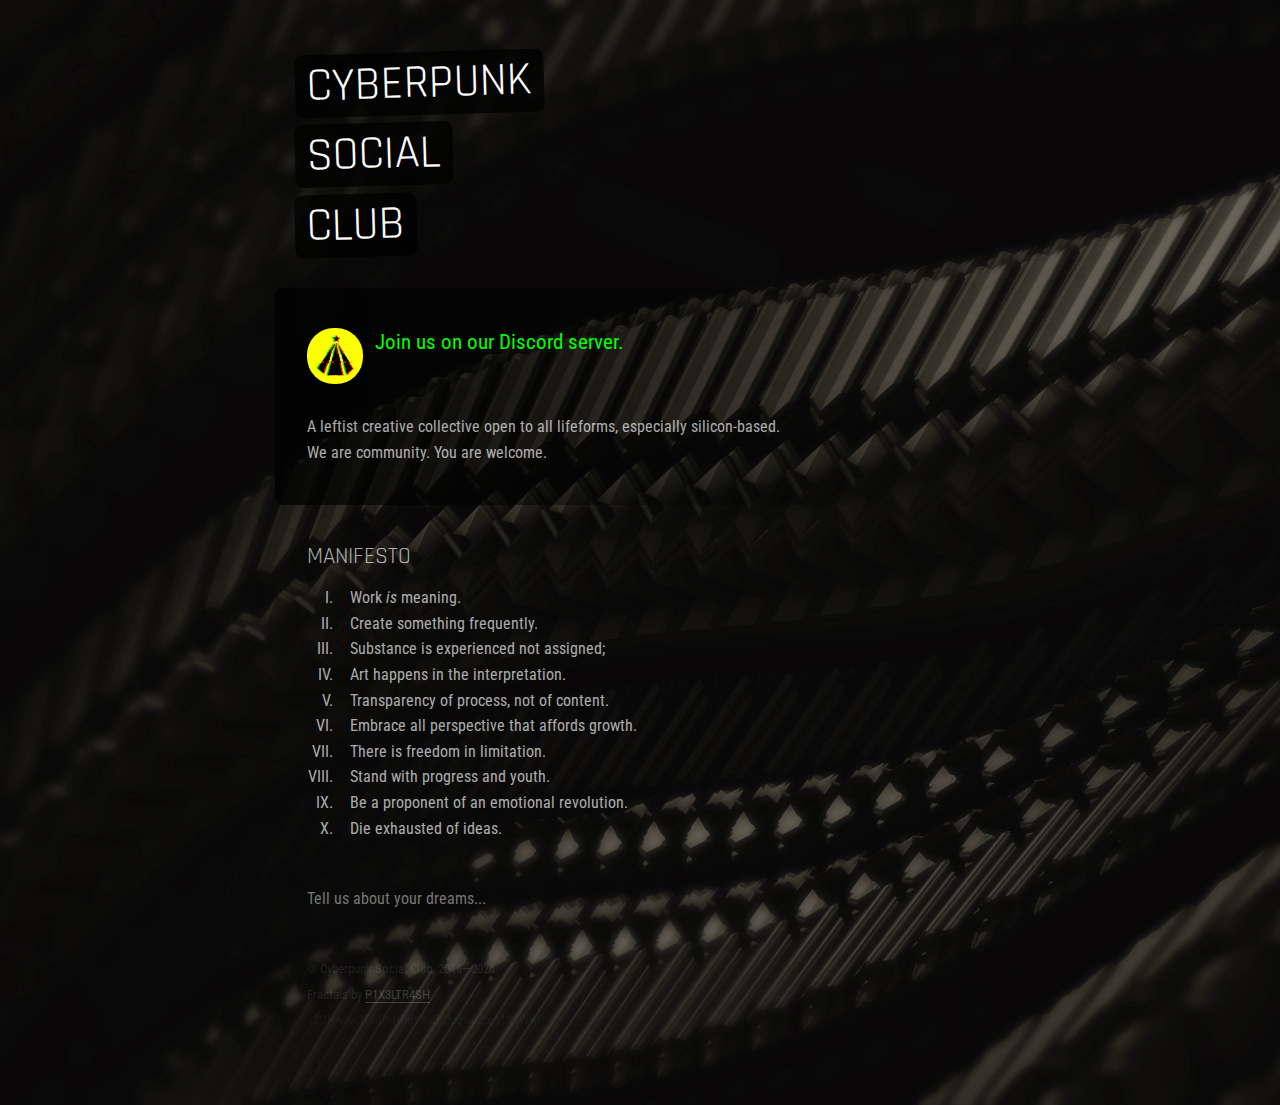
==== index.html @ ff212b3e "Stylized title (because I like it). Better shop URL." ====
<!DOCTYPE html>
<!--
   ██████╗██╗   ██╗██████╗ ███████╗██████╗ ██████╗ ██╗   ██╗███╗   ██╗██╗  ██╗
  ██╔════╝╚██╗ ██╔╝██╔══██╗██╔════╝██╔══██╗██╔══██╗██║   ██║████╗  ██║██║ ██╔╝
  ██║      ╚████╔╝ ██████╔╝█████╗  ██████╔╝██████╔╝██║   ██║██╔██╗ ██║█████╔╝
  ██║       ╚██╔╝  ██╔══██╗██╔══╝  ██╔══██╗██╔═══╝ ██║   ██║██║╚██╗██║██╔═██╗
  ╚██████╗   ██║   ██████╔╝███████╗██║  ██║██║     ╚██████╔╝██║ ╚████║██║  ██╗
  ╚═════╝   ╚═╝   ╚═════╝ ╚══════╝╚═╝  ╚═╝╚═╝      ╚═════╝ ╚═╝  ╚═══╝╚═╝  ╚═╝
  ███████╗ ██████╗  ██████╗██╗ █████╗ ██╗
  ██╔════╝██╔═══██╗██╔════╝██║██╔══██╗██║
  ███████╗██║   ██║██║     ██║███████║██║
  ╚════██║██║   ██║██║     ██║██╔══██║██║
  ███████║╚██████╔╝╚██████╗██║██║  ██║███████╗
  ╚══════╝ ╚═════╝  ╚═════╝╚═╝╚═╝  ╚═╝╚══════╝
  ██████╗██╗     ██╗   ██╗██████╗
  ██╔════╝██║     ██║   ██║██╔══██╗
  ██║     ██║     ██║   ██║██████╔╝
  ██║     ██║     ██║   ██║██╔══██╗
  ╚██████╗███████╗╚██████╔╝██████╔╝
  ╚═════╝╚══════╝ ╚═════╝ ╚═════╝ -->
<html lang="en">
  <head>
    <meta charset="utf-8" />
    <meta name="viewport" content="width=device-width, initial-scale=1" />
    <meta http-equiv="X-UA-Compatible" content="IE=edge,chrome=1" />
    <meta
      name="description"
      content="An infamous high-tech low-life art collective."
    />
    <meta property="og:title" content="Cyberpunk Social Club" />
    <meta
      property="og:description"
      content="A leftist creative community with some of the friendliest nerds and weirdos on this planet."
    />
    <meta
      property="og:image"
      content="https://cyberpunks.neocities.org/images/cyberpunksocial.club.png"
    />
    <meta property="og:type" content="website" />
    <meta name="twitter:card" content="summary_large_image" />
    <meta name="twitter:site" content="@cyberpunksocial" />
    <meta name="twitter:creator" content="@notdestru" />

    <title>cﾘ乃乇尺ｱu刀ズ 丂ocﾉﾑﾚ cﾚu乃</title>

    <style>
      *:focus {
        outline: none;
      }

      a {
        color: white;
        display: inline-block;
        text-decoration: none;
      }

      a:hover {
        color: #0f0;
        text-decoration: none;
      }

      html,
      body {
        margin: 0;
        min-height: 100%;
        overflow-x: hidden;
      }

      body {
        background-color: black;
        color: rgba(255, 255, 255, 0.666);
        font-family: "Roboto Condensed", sans-serif;
        font-size: 16px;
        line-height: 1.6em;
      }

      p,
      ul,
      h2,
      h3 {
        margin: 1.5rem 0;
      }

      footer {
        color: rgba(255, 255, 255, 0.1);
        font-size: 13px;
        padding-bottom: 3rem;
      }

      .sticker {
        background-color: rgba(0, 0, 0, 0.75);
        color: white;
        display: inline-block;
        padding: 0.5rem 0.75rem;
        margin-left: -0.77rem;
        margin-top: 0.5rem;
        transform: rotate(-1.666deg);
      }

      h1 {
        font-family: "Rajdhani", sans-serif;
        font-size: 47px;
        font-weight: 400;
        line-height: 1em;
        margin-top: 1.25rem;
        text-transform: uppercase;
        word-spacing: 100vw;
      }

      h1 a {
        color: #0f0;
      }

      h1 .blink:hover {
        background-color: #0f0;
      }

      h1 .blink:hover a {
        color: #000;
      }

      h1 .sticker:last-child {
        transition: opacity 0.666s ease-in-out;
      }

      h2 a {
        border-bottom: solid 1px white;
        line-height: 1em;
      }

      h2,
      h3 {
        font-family: "Rajdhani", sans-serif;
        line-height: 0.5rem;
        font-weight: 400;
      }

      h2,
      h3 {
        font-size: 23px;
        text-transform: uppercase;
      }

      h3 {
        font-size: 21px;
      }

      p {
        max-width: 480px;
      }

      ul.roman {
        list-style-type: upper-roman;
      }

      #app {
        background-position: center center;
        background-repeat: no-repeat;
        background-size: cover;
        opacity: 0;
        transition: opacity 0.666s ease-in-out;
        min-width: 100vw;
        min-height: 100vh;
      }

      #bitcoin {
        color: rgba(255, 255, 255, 0.05);
        white-space: nowrap;
      }

      #contact input,
      .call-to-action,
      .content-block.highlight,
      .sticker {
        border-radius: 8px;
      }

      #contact input {
        background: transparent;
        border: none;
        border-left: solid 16px transparent;
        color: rgba(255, 255, 255, 0.666);
        cursor: pointer;
        display: inline;
        font-family: "Roboto Condensed", sans-serif;
        font-size: 16px;
        margin: 0;
        margin-bottom: 1rem;
        padding: 16px;
        position: relative;
        top: -16px;
        left: -32px;
      }

      #contact input[type="text"]:focus::placeholder {
        color: rgba(0, 0, 0, 0.666);
      }

      #contact input[type="text"]:focus {
        background: linear-gradient(
          to right,
          rgba(0, 255, 0, 1),
          rgba(0, 0, 0, 0)
        );
        border-color: #0f0;
        color: black;
      }

      #contact input[type="text"] {
        min-width: 200px;
        width: 100%;
      }

      #contact input.transmitting::placeholder {
        font-style: italic;
      }

      #copyright-symbol {
        display: inline-block;
        transform: scaleX(-1);
      }

      #loading {
        background-image: url("[data-uri]");
        background-repeat: no-repeat;
        background-position: 35px 34px;
        left: 50%;
        position: absolute;
        top: 50%;
        transform: translateX(-50%) translateY(-50%);
        transition: opacity 0.333s ease-in-out;
      }

      #logo {
        background-color: #ff0;
        background-position: center center;
        background-repeat: no-repeat;
        border-radius: 48%;
        float: left;
        margin-top: 1.5rem;
        margin-right: 0.75rem;
        height: 48px;
        text-align: center;
        padding: 4px;
        width: 48px;
      }

      #logo.glitched {
        background-image: url("images/csc-glitched.gif");
      }

      #logo.qrcode {
        background-image: url("images/csc-qrcode.png");
        background-size: 36px 36px;
      }

      #manifesto ul {
        padding-left: 0;
        position: relative;
        left: 30px;
      }

      #manifesto li {
        padding-left: 0.8em;
      }

      .blink-container {
        position: absolute;
        z-index: 666;
      }

      .blink {
        opacity: 0;
        transition: opacity 0.666s ease-in-out;
        position: absolute;
      }

      #online {
        color: #ff0;
        display: block;
        opacity: 0;
        margin-top: 0.4rem;
        font-size: 90%;
        text-transform: uppercase;
        transition: opacity 1s ease-out;
      }

      #wrapper {
        margin: auto;
        max-width: 666px;
        padding: 1.5rem;
      }

      .copyright {
        display: inline-block;
        transform: scaleX(-1);
        -moz-transform: scaleX(-1);
      }

      footer a {
        border-bottom: solid 1px white;
        line-height: 0.95rem;
      }

      .call-to-action {
        color: #0f0;
        display: inline-block;
        font-size: 17px;
        left: -4px;
        padding: 2px 4px;
        position: relative;
      }

      footer a {
        border-color: rgba(255, 255, 255, 0.2);
        color: rgba(255, 255, 255, 0.2);
      }

      footer a:hover,
      h2 a:hover,
      .call-to-action:hover {
        background-color: #0f0;
        color: black;
      }

      .highlight .call-to-action {
        font-size: 21px;
      }

      .content-block {
        margin: 3rem 0;
      }

      .content-block.highlight {
        background: linear-gradient(
          to right,
          rgba(0, 0, 0, 0.75),
          rgba(0, 0, 0, 0)
        );
        padding: 16px 0 16px 32px;
        position: relative;
        left: -32px;
        margin-top: 0;
      }

      @media all and (max-width: 550px) {
        ul.roman li {
          padding-left: 8px;
        }
      }

      @media all and (max-width: 375px) {
        #logo {
          display: none;
        }
      }

      body::-webkit-scrollbar {
        color: rgba(0, 0, 0, 0.3);
        width: 0.5em;
      }

      body::-webkit-scrollbar-track {
        background-color: rgba(255, 255, 255, 0.1);
      }

      body::-webkit-scrollbar-thumb {
        background-color: rgba(0, 0, 0, 1);
      }

      .lds-ring {
        display: inline-block;
        position: relative;
        width: 120px;
        height: 120px;
      }
      .lds-ring div {
        box-sizing: border-box;
        display: block;
        position: absolute;
        width: 116px;
        height: 116px;
        margin: 8px;
        border: 8px solid #0f0;
        border-radius: 50%;
        animation: lds-ring 1.2s cubic-bezier(0.5, 0, 0.5, 1) infinite;
        border-color: #0f0 transparent transparent transparent;
      }
      .lds-ring div:nth-child(1) {
        animation-delay: -0.45s;
      }
      .lds-ring div:nth-child(2) {
        animation-delay: -0.3s;
      }
      .lds-ring div:nth-child(3) {
        animation-delay: -0.15s;
      }
      @keyframes lds-ring {
        0% {
          transform: rotate(0deg);
        }
        100% {
          transform: rotate(360deg);
        }
      }
    </style>

    <link rel="shortcut icon" type="image/png" href="images/csc.png" />
    <link
      rel="stylesheet"
      href="https://fonts.googleapis.com/css?family=Roboto+Condensed|Rajdhani"
      crossorigin="anonymous"
    />
  </head>
  <body>
    <div id="loading">
      <div class="lds-ring">
        <div></div>
        <div></div>
        <div></div>
        <div></div>
      </div>
    </div>
    <div id="app">
      <div id="wrapper">
        <article>
          <h1>
            <span class="sticker">Cyberpunk</span>
            <span class="sticker">Social</span>
            <div class="blink-container">
              <span class="sticker blink" id="club">Club</span>
              <!--
              <span class="sticker blink" id="merch"
                ><a
                  href=""
                  title="Cyberpunk Social Merch"
                  >Merch</a
                ></span
              >-->
            </div>
            <span class="sticker" id="background">Club</span>
          </h1>

          <div id="discord" class="content-block highlight">
            <a
              class="glitched"
              id="logo"
              href="https://discord.gg/yYjap5d"
              title="Join our community."
            ></a>

            <p>
              <a
                class="call-to-action"
                href="https://discord.gg/yYjap5d"
                title="Join us on our Discord server."
              >
                Join us on our Discord server.
              </a>
              <span id="online"
                ><span id="discord-count"></span> Punks Online</span
              >
            </p>

            <p>
              A leftist creative collective open to all lifeforms, especially
              silicon-based. We are community. You are welcome.
            </p>
          </div>

          <div id="manifesto" class="content-block">
            <h2>Manifesto</h2>
            <ul class="roman">
              <li>Work <i>is</i> meaning.</li>
              <li>Create something frequently.</li>
              <li>Substance is experienced not assigned;</li>
              <li>Art happens in the interpretation.</li>
              <li>Transparency of process, not of content.</li>
              <li>Embrace all perspective that affords growth.</li>
              <li>There is freedom in limitation.</li>
              <li>Stand with progress and youth.</li>
              <li>Be a proponent of an emotional revolution.</li>
              <li>Die exhausted of ideas.</li>
            </ul>
          </div>

          <form id="contact">
            <input type="text" placeholder="Tell us about your dreams..." />
          </form>
        </article>

        <footer>
          <div>
            <span id="copyright-symbol">&copy;</span>
            Cyberpunk Social Club, <span id="copyleft-years"></span>.<br />
            Fractals by
            <a href="https://p1x3ltr4sh.deviantart.com">P1X3LTR4SH</a>.
          </div>

          <div id="bitcoin">12GHwbwJTGtmHBeY6aQr2pqwuZ5m19SWwG</div>
        </footer>
      </div>
    </div>
    <script>
      const CONSULTATION = [
        "How does that make you feel?",
        "Why do you think that is?",
        "Do you usually feel this way?",
        "Do you think that says something about you?",
        "How can you be so sure?",
        "How would you respond if you were me?",
        "That is interesting.",
        "You already know what I am going to say next.",
        "Ok.",
        "That's fascinating.",
        "How interesting.",
        "Why?",
        "How?",
        "What?",
        "Hmm...",
        "Why is that?",
        "We don't understand.",
        "Can you repeat that, please.",
        "Ok, sure.",
        "Sure.",
        "We're listening.",
        "Do go on.",
        "Ok, continue.",
        "Please continue.",
        "Tell us more.",
        "Please tell us more.",
      ];

      function messageDiscord(message) {
        const url =
          "https://discord.com/api/webhooks/890484561333587968/WBGXjYxa4qDZgPh4UFjNTXs6RT0pPI1kgjrwGbwWd0gM4YKgQGLlI-AnENIb8iTwmutx";
        const params = {
          body: JSON.stringify({ content: message }),
          headers: {
            "Content-Type": "application/json",
          },
          method: "POST",
        };

        fetch(url, params).then();
      }

      function checkDiscord(callback) {
        const xobj = new XMLHttpRequest();
        xobj.open(
          "GET",
          "https://discordapp.com/api/guilds/160320676580818951/widget.json",
          true
        );
        xobj.onreadystatechange = function () {
          if (xobj.readyState == 4 && xobj.status == "200") {
            callback(xobj.responseText);
          }
        };
        xobj.send();
      }

      document.addEventListener("DOMContentLoaded", function () {
        const app = document.getElementById("app");
        const background = new Image();
        const backgrounds = ["p1x3ltr4sh-optimized", "p1x3ltr4sh-4-optimized"];
        const copyleft = document.getElementById("copyleft-years");
        const currentYear = new Date().getFullYear();
        const loading = document.getElementById("loading");
        const rand =
          backgrounds[Math.floor(Math.random() * backgrounds.length)];

        let sendingMessage = false;

        app.style.backgroundImage = "url(images/" + rand + ".jpg)";
        background.src = "images/" + rand + ".jpg";
        background.onload = function () {
          copyleft.innerHTML = "2016—" + currentYear;
          app.style.opacity = 1;
          loading.style.opacity = 0;
        };

        checkDiscord(function (response) {
          const online = document.getElementById("online");
          const onlineCount = document.getElementById("discord-count");
          const json = JSON.parse(response);
          if (json.presence_count > 0) {
            onlineCount.innerHTML = json.presence_count;
            online.style.opacity = 1;
          }
        });

        const contact = document.getElementById("contact");
        const contactInput = contact.querySelector("input[type='text']");

        contact.addEventListener("submit", (e) => {
          const message = contactInput.value;
          contactInput.value = "";
          e.preventDefault();

          if (!sendingMessage && message.length > 0) {
            sendingMessage = true;

            contactInput.disabled = true;
            contactInput.placeholder = "Transmitting...";
            contactInput.classList.add("transmitting");

            setTimeout(() => {
              messageDiscord(message);
              contactInput.placeholder =
                CONSULTATION[Math.floor(Math.random() * CONSULTATION.length)];
              contactInput.disabled = false;
              contactInput.focus();
              sendingMessage = false;
              contactInput.classList.remove("transmitting");
            }, 3000);
          }
        });

        // const blinkDelay = 1750;
        // const stickerBackground = document.getElementById("background");
        // const stickerClub = document.getElementById("club");
        // const stickerMerch = document.getElementById("merch");

        // let flipSticker = false;

        // setTimeout(() => {
        //   setInterval(() => {
        //     if (stickerBackground.style.opacity !== 0)
        //       stickerBackground.style.opacity = 0;
        //     stickerClub.style.opacity = flipSticker ? 1 : 0;
        //     stickerMerch.style.opacity = flipSticker ? 0 : 1;

        //     flipSticker = !flipSticker;
        //   }, blinkDelay);
        // }, blinkDelay);
      });

      if (window.location.hostname !== "localhost") {
        (function (i, s, o, g, r, a, m) {
          i["GoogleAnalyticsObject"] = r;
          (i[r] =
            i[r] ||
            function () {
              (i[r].q = i[r].q || []).push(arguments);
            }),
            (i[r].l = 1 * new Date());
          (a = s.createElement(o)), (m = s.getElementsByTagName(o)[0]);
          a.async = 1;
          a.src = g;
          m.parentNode.insertBefore(a, m);
        })(
          window,
          document,
          "script",
          "https://www.google-analytics.com/analytics.js",
          "ga"
        );

        ga("create", "UA-139019-12", "auto");
        ga("send", "pageview");
      }
    </script>
  </body>
</html>
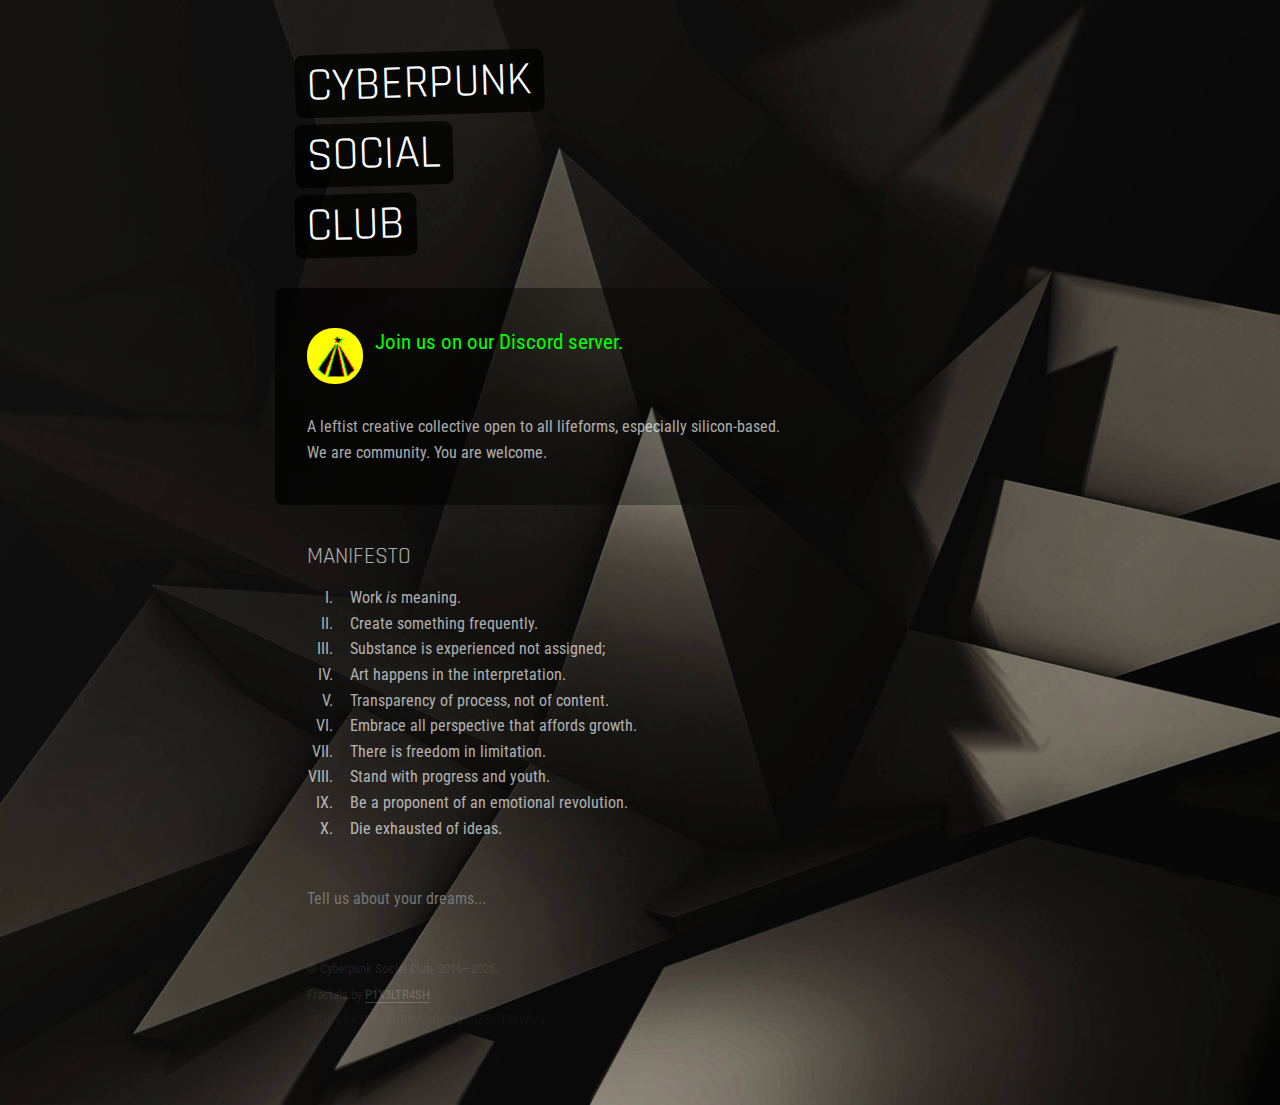
==== commit 1e5d020b: "Driving blind." ====
--- a/index.html
+++ b/index.html
@@ -429,14 +429,13 @@
             <span class="sticker">Social</span>
             <div class="blink-container">
               <span class="sticker blink" id="club">Club</span>
-              <!--
               <span class="sticker blink" id="merch"
                 ><a
                   href=""
                   title="Cyberpunk Social Merch"
                   >Merch</a
                 ></span
-              >-->
+              >
             </div>
             <span class="sticker" id="background">Club</span>
           </h1>
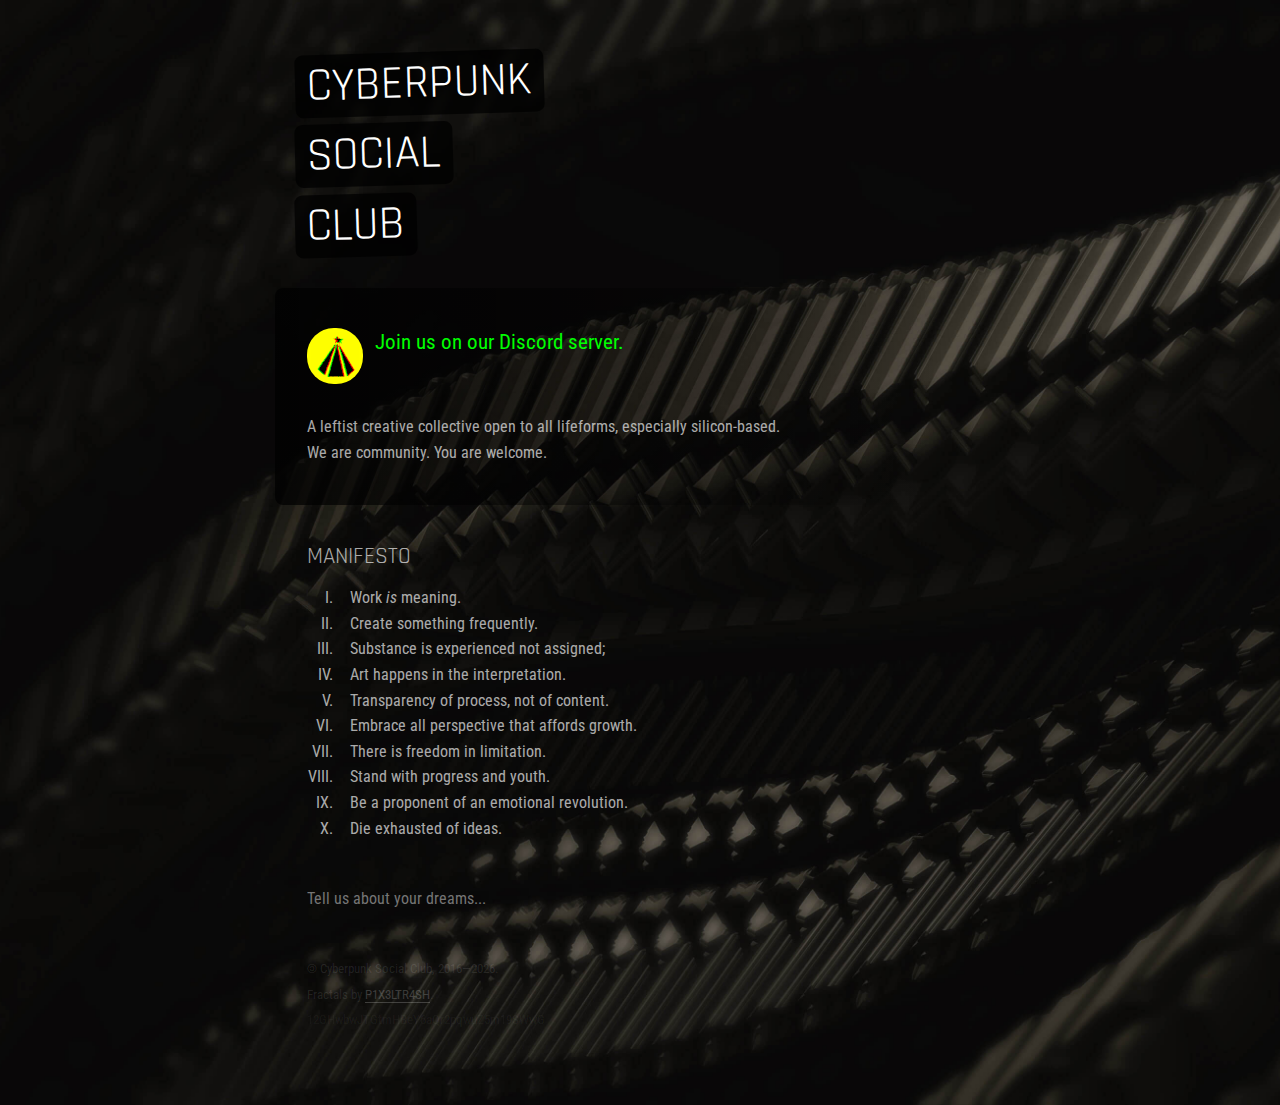
==== commit d520cd4b: "Not too bad." ====
--- a/index.html
+++ b/index.html
@@ -431,7 +431,7 @@
               <span class="sticker blink" id="club">Club</span>
               <span class="sticker blink" id="merch"
                 ><a
-                  href=""
+                  href="/shop"
                   title="Cyberpunk Social Merch"
                   >Merch</a
                 ></span
@@ -616,23 +616,23 @@
           }
         });
 
-        // const blinkDelay = 1750;
-        // const stickerBackground = document.getElementById("background");
-        // const stickerClub = document.getElementById("club");
-        // const stickerMerch = document.getElementById("merch");
-
-        // let flipSticker = false;
-
-        // setTimeout(() => {
-        //   setInterval(() => {
-        //     if (stickerBackground.style.opacity !== 0)
-        //       stickerBackground.style.opacity = 0;
-        //     stickerClub.style.opacity = flipSticker ? 1 : 0;
-        //     stickerMerch.style.opacity = flipSticker ? 0 : 1;
-
-        //     flipSticker = !flipSticker;
-        //   }, blinkDelay);
-        // }, blinkDelay);
+        const blinkDelay = 1750;
+        const stickerBackground = document.getElementById("background");
+        const stickerClub = document.getElementById("club");
+        const stickerMerch = document.getElementById("merch");
+
+        let flipSticker = false;
+
+        setTimeout(() => {
+          setInterval(() => {
+            if (stickerBackground.style.opacity !== 0)
+              stickerBackground.style.opacity = 0;
+            stickerClub.style.opacity = flipSticker ? 1 : 0;
+            stickerMerch.style.opacity = flipSticker ? 0 : 1;
+
+            flipSticker = !flipSticker;
+          }, blinkDelay);
+        }, blinkDelay);
       });
 
       if (window.location.hostname !== "localhost") {
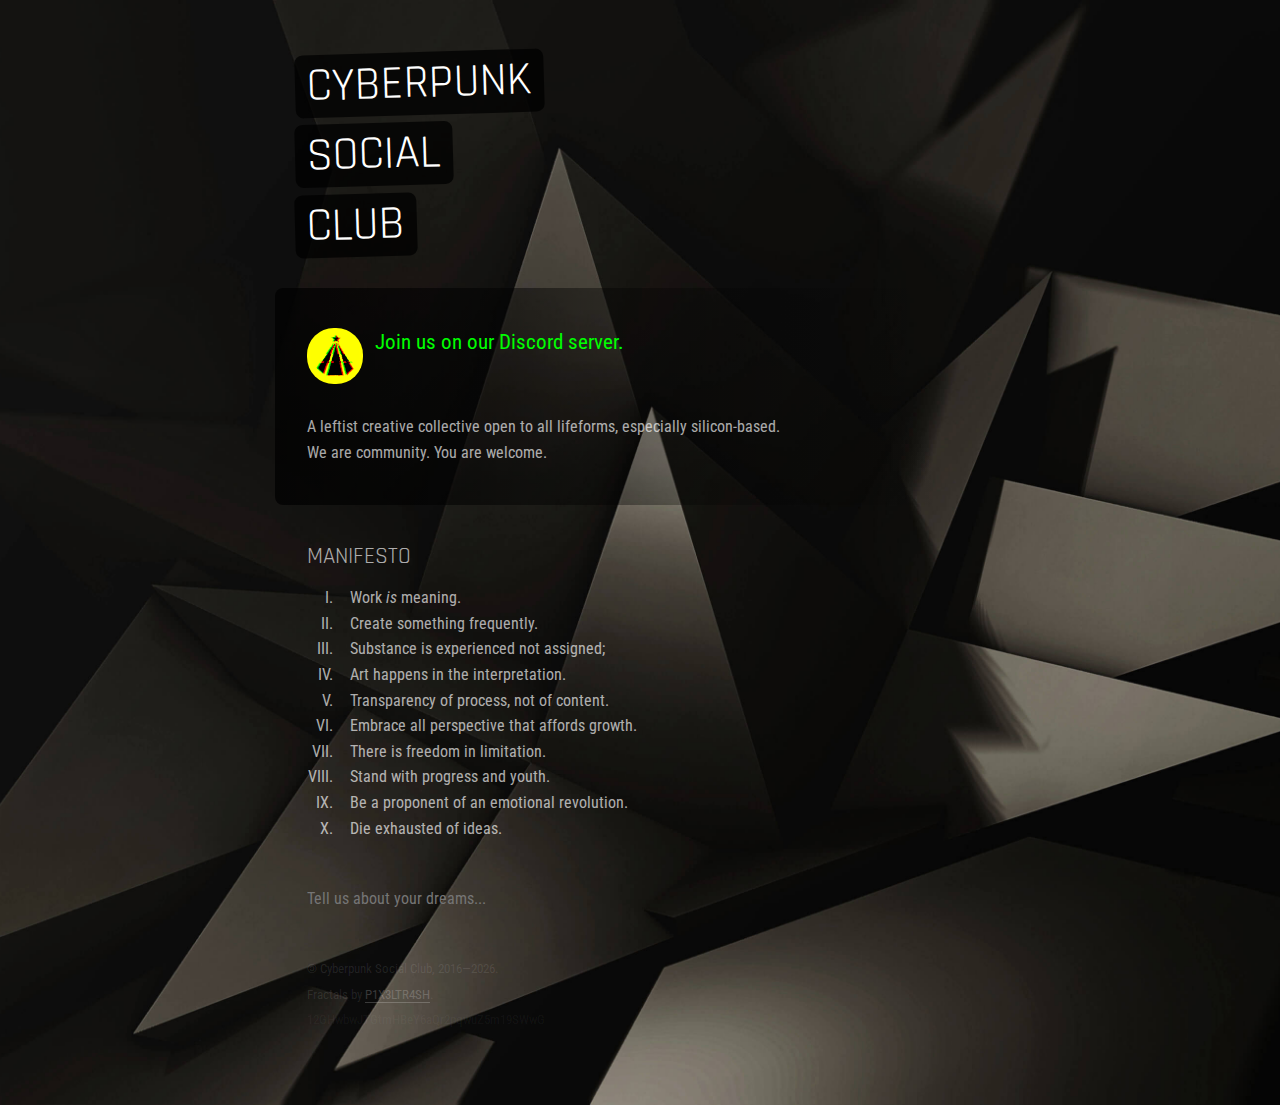
==== commit 1906af27: "Some meta tag updates and formatting." ====
--- a/index.html
+++ b/index.html
@@ -39,7 +39,7 @@
     <meta property="og:type" content="website" />
     <meta name="twitter:card" content="summary_large_image" />
     <meta name="twitter:site" content="@cyberpunksocial" />
-    <meta name="twitter:creator" content="@notdestru" />
+    <meta name="twitter:creator" content="@cyberpunksocial" />
 
     <title>cﾘ乃乇尺ｱu刀ズ 丂ocﾉﾑﾚ cﾚu乃</title>
 
@@ -429,13 +429,9 @@
             <span class="sticker">Social</span>
             <div class="blink-container">
               <span class="sticker blink" id="club">Club</span>
-              <span class="sticker blink" id="merch"
-                ><a
-                  href="/shop"
-                  title="Cyberpunk Social Merch"
-                  >Merch</a
-                ></span
-              >
+              <span class="sticker blink" id="merch">
+                <a href="/shop" title="Cyberpunk Social Merch">Merch</a>
+              </span>
             </div>
             <span class="sticker" id="background">Club</span>
           </h1>
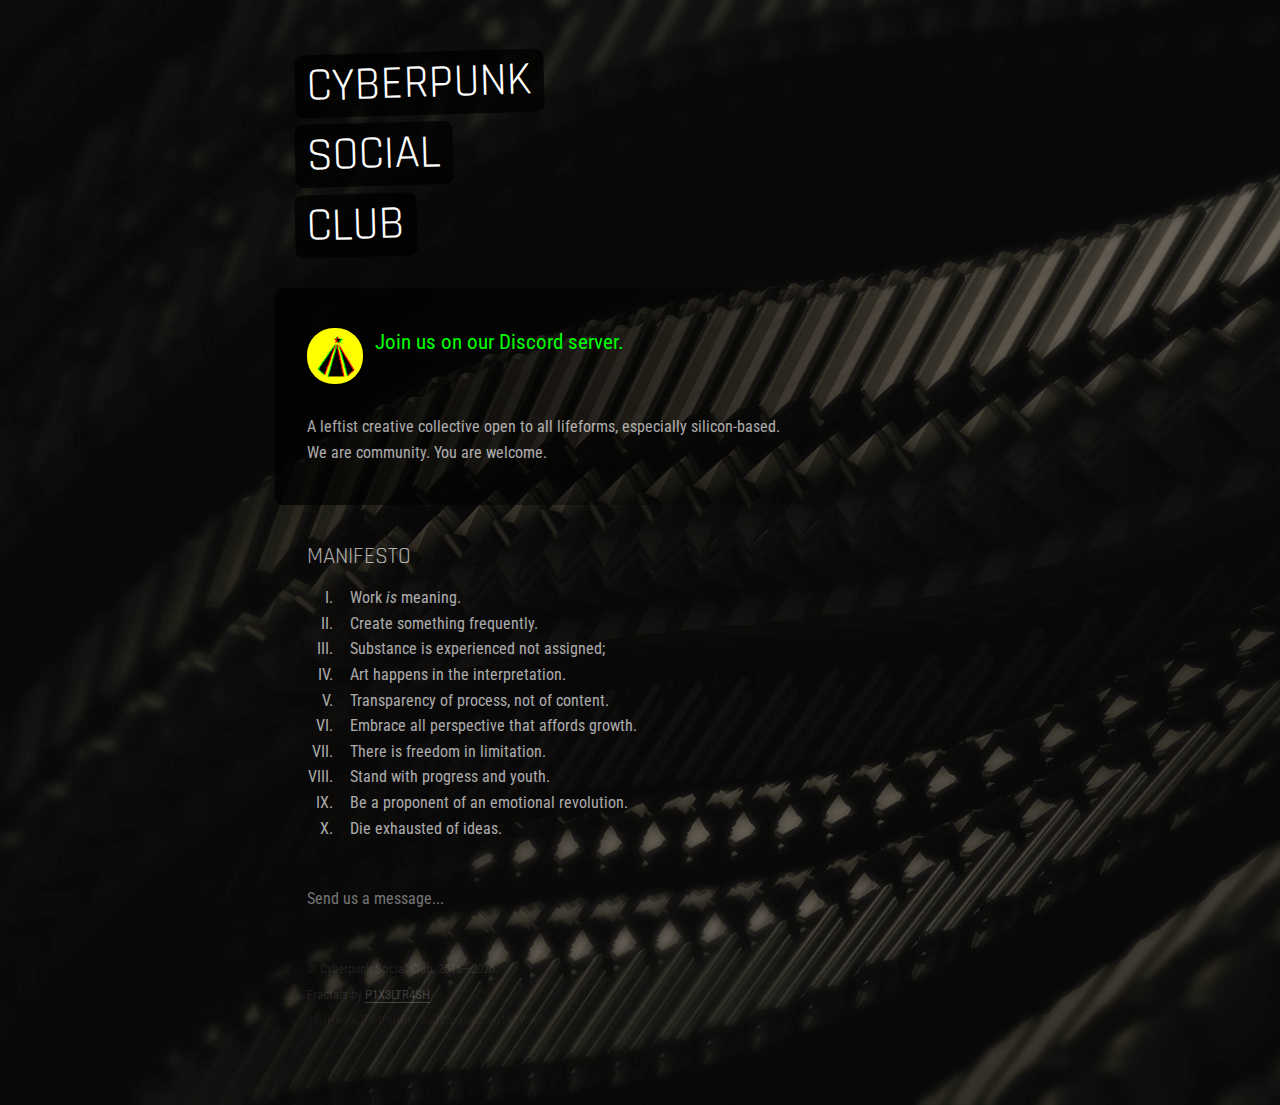
==== commit 0f55cf84: "Shrink No More" ====
--- a/index.html
+++ b/index.html
@@ -480,7 +480,7 @@
           </div>
 
           <form id="contact">
-            <input type="text" placeholder="Tell us about your dreams..." />
+            <input type="text" placeholder="Send us a message..." />
           </form>
         </article>
 
@@ -497,38 +497,9 @@
       </div>
     </div>
     <script>
-      const CONSULTATION = [
-        "How does that make you feel?",
-        "Why do you think that is?",
-        "Do you usually feel this way?",
-        "Do you think that says something about you?",
-        "How can you be so sure?",
-        "How would you respond if you were me?",
-        "That is interesting.",
-        "You already know what I am going to say next.",
-        "Ok.",
-        "That's fascinating.",
-        "How interesting.",
-        "Why?",
-        "How?",
-        "What?",
-        "Hmm...",
-        "Why is that?",
-        "We don't understand.",
-        "Can you repeat that, please.",
-        "Ok, sure.",
-        "Sure.",
-        "We're listening.",
-        "Do go on.",
-        "Ok, continue.",
-        "Please continue.",
-        "Tell us more.",
-        "Please tell us more.",
-      ];
-
       function messageDiscord(message) {
         const url =
-          "https://discord.com/api/webhooks/890484561333587968/WBGXjYxa4qDZgPh4UFjNTXs6RT0pPI1kgjrwGbwWd0gM4YKgQGLlI-AnENIb8iTwmutx";
+          "https://discord.com/api/webhooks/1184491615851659384/FAVtum5KBEMsK1gy-XR8SXTShHIngGMh6ggb8ADeQkgE62CYUxhe1-jIOz-m1FZVNnek";
         const params = {
           body: JSON.stringify({ content: message }),
           headers: {
@@ -602,8 +573,7 @@
 
             setTimeout(() => {
               messageDiscord(message);
-              contactInput.placeholder =
-                CONSULTATION[Math.floor(Math.random() * CONSULTATION.length)];
+              contactInput.placeholder = "Send us another message..."
               contactInput.disabled = false;
               contactInput.focus();
               sendingMessage = false;
